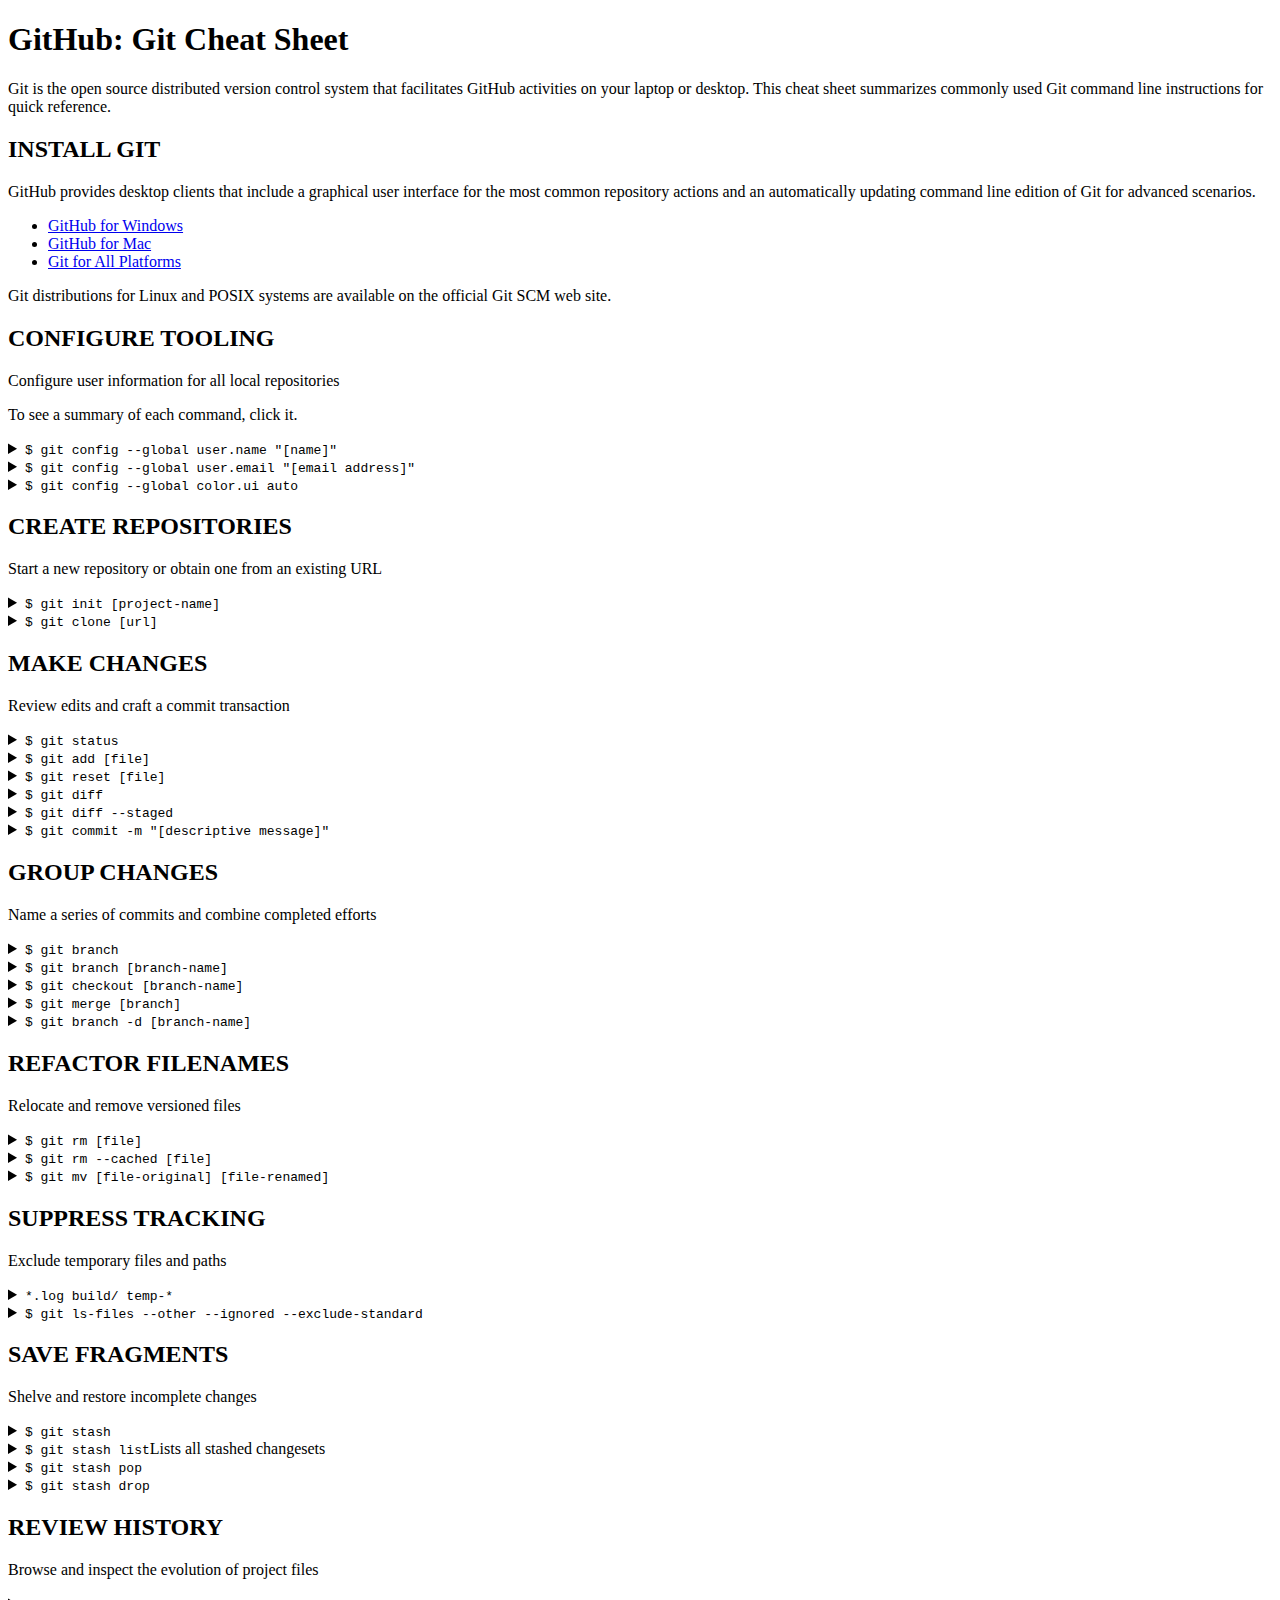
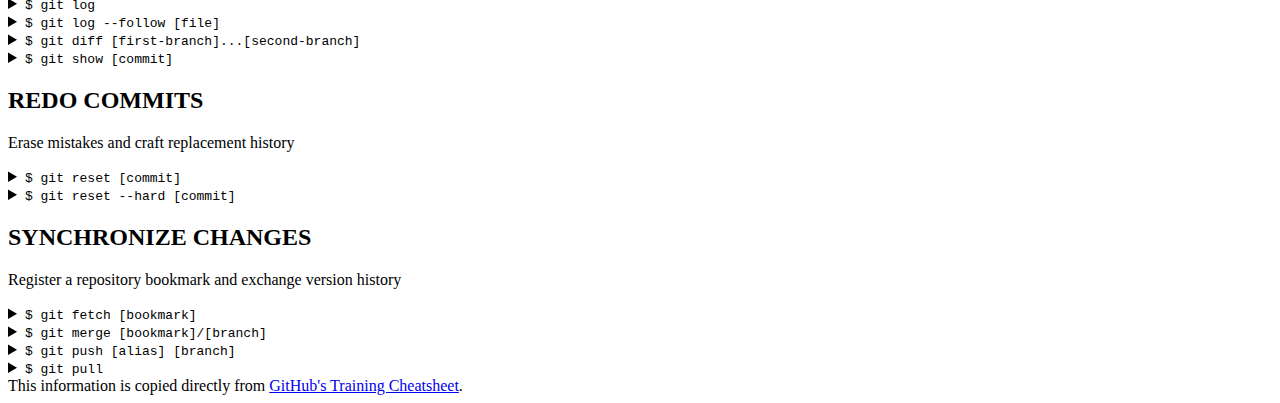
==== week-4/gps/gps2-1.html @ 6a245799 "Push GPS Files" ====
<!--
Write your names here:
1.
2.
We spent [#] hours on this challenge.
-->

<!-- This challenge uses HTML5 syntax that may not be available in all browsers (It works in Chrome and Safari, from my testing. (<details> and<summary>). -->

<!DOCTYPE html>
<html lang="en">
  <head>
    <meta charset="UTF-8">
    <link rel="stylesheet" type="text/css" href="gps2-1.css">  <!-- Insert a link to the stylesheet here -->
    <title>Git Cheat Sheet</title>
  </head>

  <body>
    <header>
      <h1>GitHub: Git Cheat Sheet</h1>
      <p>Git is the open source distributed version control system that
        facilitates GitHub activities on your laptop or desktop.
        This cheat sheet summarizes commonly used Git command line
        instructions for quick reference.</p>
    </header>

    <section class="column-1">
      <article>
        <h2>INSTALL GIT</h2>
        <p>GitHub provides desktop clients that include a graphical user
        interface for the most common repository actions and an automatically
        updating command line edition of Git for advanced scenarios.</p>
        <ul>
          <li><a href="https://windows.github.com">GitHub for Windows</a></li>
          <li><a href="https://mac.github.com">GitHub for Mac</a></li>
          <li><a href="http://git-scm.com">Git for All Platforms</a></li>
        </ul>

        Git distributions for Linux and POSIX systems are available on the
        official Git SCM web site.
      </article>

      <article>
        <h2>CONFIGURE TOOLING</h2>
        <p>Configure user information for all local repositories</p>
        <p> To see a summary of each command, click it.</p>

        <details>
          <summary><code>$ git config --global user.name "[name]"</code></summary>
          <p>Sets the name you want attached to your commit transactions</p>
        </details>

        <details>
          <summary><code>$ git config --global user.email "[email address]"</code></summary>
          <p>Sets the email you want atached to your commit transactions</p>
        </details>

        <details>
          <summary><code>$ git config --global color.ui auto</code></summary>
          <p>Enables helpful colorization of command line output</p>
        </details>
      </article>

      <article>
        <h2>CREATE REPOSITORIES</h2>
        <p>Start a new repository or obtain one from an existing URL</p>

        <details>
          <summary><code>$ git init [project-name]</code></summary>
          <p>Creates a new local repository with the specified name</p>
        </details>

        <details>
          <summary><code>$ git clone [url]</code></summary>
          <p>Downloads a project and its entire version history</p>
        </details>
      </article>

      <article>
        <h2>MAKE CHANGES</h2>
        <p>Review edits and craft a commit transaction</p>

        <details>
          <summary><code>$ git status</code></summary>
          <p>Lists all new or modified files to be committed</p>
        </details>

        <details>
          <summary><code>$ git add [file]</code></summary>
          <p>Snapshots the file in preparation for versioning</p>
        </details>

        <details>
          <summary><code>$ git reset [file]</code></summary>
          <p>Unstages the file, but preserve its contents</p>
        </details>

        <details>
          <summary><code>$ git diff</code></summary>
          <p>Shows file differences not yet staged</p>
        </details>

        <details>
          <summary><code>$ git diff --staged</code></summary>
          <p>Shows file differences between staging and the last file version</p>
        </details>

        <details>
          <summary><code>$ git commit -m "[descriptive message]"</code></summary>
          <p>Records file snapshots permanently in version history</p>
        </details>
      </article>

      <article>
        <h2>GROUP CHANGES</h2>
        <p>Name a series of commits and combine completed efforts</p>

        <details>
          <summary><code>$ git branch</code></summary>
          <p>Lists all local branches in the current repository</p>
        </details>

        <details>
          <summary><code>$ git branch [branch-name]</code></summary>
          <p>Creates a new branch</p>
        </details>

        <details>
          <summary><code>$ git checkout [branch-name]</code></summary>
          <p>Switches to the specified branch and updates the working directory</p>
        </details>

        <details>
          <summary><code>$ git merge [branch]</code></summary>
          <p>Combines the specified branch’s history into the current branch</p>
        </details>

        <details>
          <summary><code>$ git branch -d [branch-name]</code></summary>
          <p>Deletes the specified branch</p>
        </details>
      </article>
    </section>

    <section class="column-2">
      <article>
        <h2>REFACTOR FILENAMES</h2>
        <p>Relocate and remove versioned files</p>

        <details>
          <summary><code>$ git rm [file]</code></summary>
          <p>Deletes the file from the working directory and stages the deletion</p>
        </details>

        <details>
          <summary><code>$ git rm --cached [file]</code></summary>
          <p>Removes the file from version control but preserves the file locally</p>
        </details>

        <details>
          <summary><code>$ git mv [file-original] [file-renamed]</code></summary>
          <p>Changes the file name and prepares it for commit</p>
        </details>
      </article>

      <article>
        <h2>SUPPRESS TRACKING</h2>
        <p>Exclude temporary files and paths</p>

        <details>
          <summary><code>*.log
                    build/
                    temp-*
          </code></summary>
          <p>A text file named .gitignore suppresses accidental versioning of files and paths matching the specified paterns</p>
        </details>

        <details>
          <summary><code>$ git ls-files --other --ignored --exclude-standard</code></summary>
          <p>Lists all ignored files in this project</p>
        </details>
      </article>

      <article>
        <h2>SAVE FRAGMENTS</h2>
        <p>Shelve and restore incomplete changes</p>

        <details>
          <summary><code>$ git stash</code></summary>
          <p>Temporarily stores all modified tracked files</p>
        </details>

        <details>
          <summary><code>$ git stash list</code>Lists all stashed changesets</summary>
          <p></p>
        </details>

        <details>
          <summary><code>$ git stash pop</code></summary>
          <p>Restores the most recently stashed files</p>
        </details>

        <details>
          <summary><code>$ git stash drop</code></summary>
          <p>Discards the most recently stashed changeset</p>
        </details>

      </article>

      <article>
        <h2>REVIEW HISTORY</h2>
        <p>Browse and inspect the evolution of project files</p>

        <details>
          <summary><code>$ git log</code></summary>
          <p>Lists version history for the current branch</p>
        </details>

        <details>
          <summary><code>$ git log --follow [file]</code></summary>
          <p>Lists version history for a file, including renames</p>
        </details>

        <details>
          <summary><code>$ git diff [first-branch]...[second-branch]</code></summary>
          <p>Shows content differences between two branches</p>
        </details>

        <details>
          <summary><code>$ git show [commit]</code></summary>
          <p>Outputs metadata and content changes of the specified commit</p>
        </details>
      </article>

      <article>
        <h2>REDO COMMITS</h2>
        <p>Erase mistakes and craft replacement history</p>

        <details>
          <summary><code>$ git reset [commit]</code></summary>
          <p>Undoes all commits after [commit], preserving changes locally</p>
        </details>

        <details>
          <summary><code>$ git reset --hard [commit]</code></summary>
          <p>Discards all history and changes back to the specified commit</p>
        </details>
      </article>

      <article>
        <h2>SYNCHRONIZE CHANGES</h2>
        <p>Register a repository bookmark and exchange version history</p>

        <details>
          <summary><code>$ git fetch [bookmark]</code></summary>
          <p>Downloads all history from the repository bookmark</p>
        </details>

        <details>
          <summary><code>$ git merge [bookmark]/[branch]</code></summary>
          <p>Combines bookmark’s branch into current local branch</p>
        </details>

        <details>
          <summary><code>$ git push [alias] [branch]</code></summary>
          <p>Uploads all local branch commits to GitHub</p>
        </details>

        <details>
          <summary><code>$ git pull</code></summary>
          <p>Downloads bookmark history and incorporates changes</p>
        </details>
      </article>
    </section>

    <footer>
      This information is copied directly from <a href="https://training.github.com/kit/downloads/github-git-cheat-sheet.pdf">GitHub's Training Cheatsheet</a>.
    </footer>
  <!-- Add your reflection here as a comment. -->
  </body>
</html>
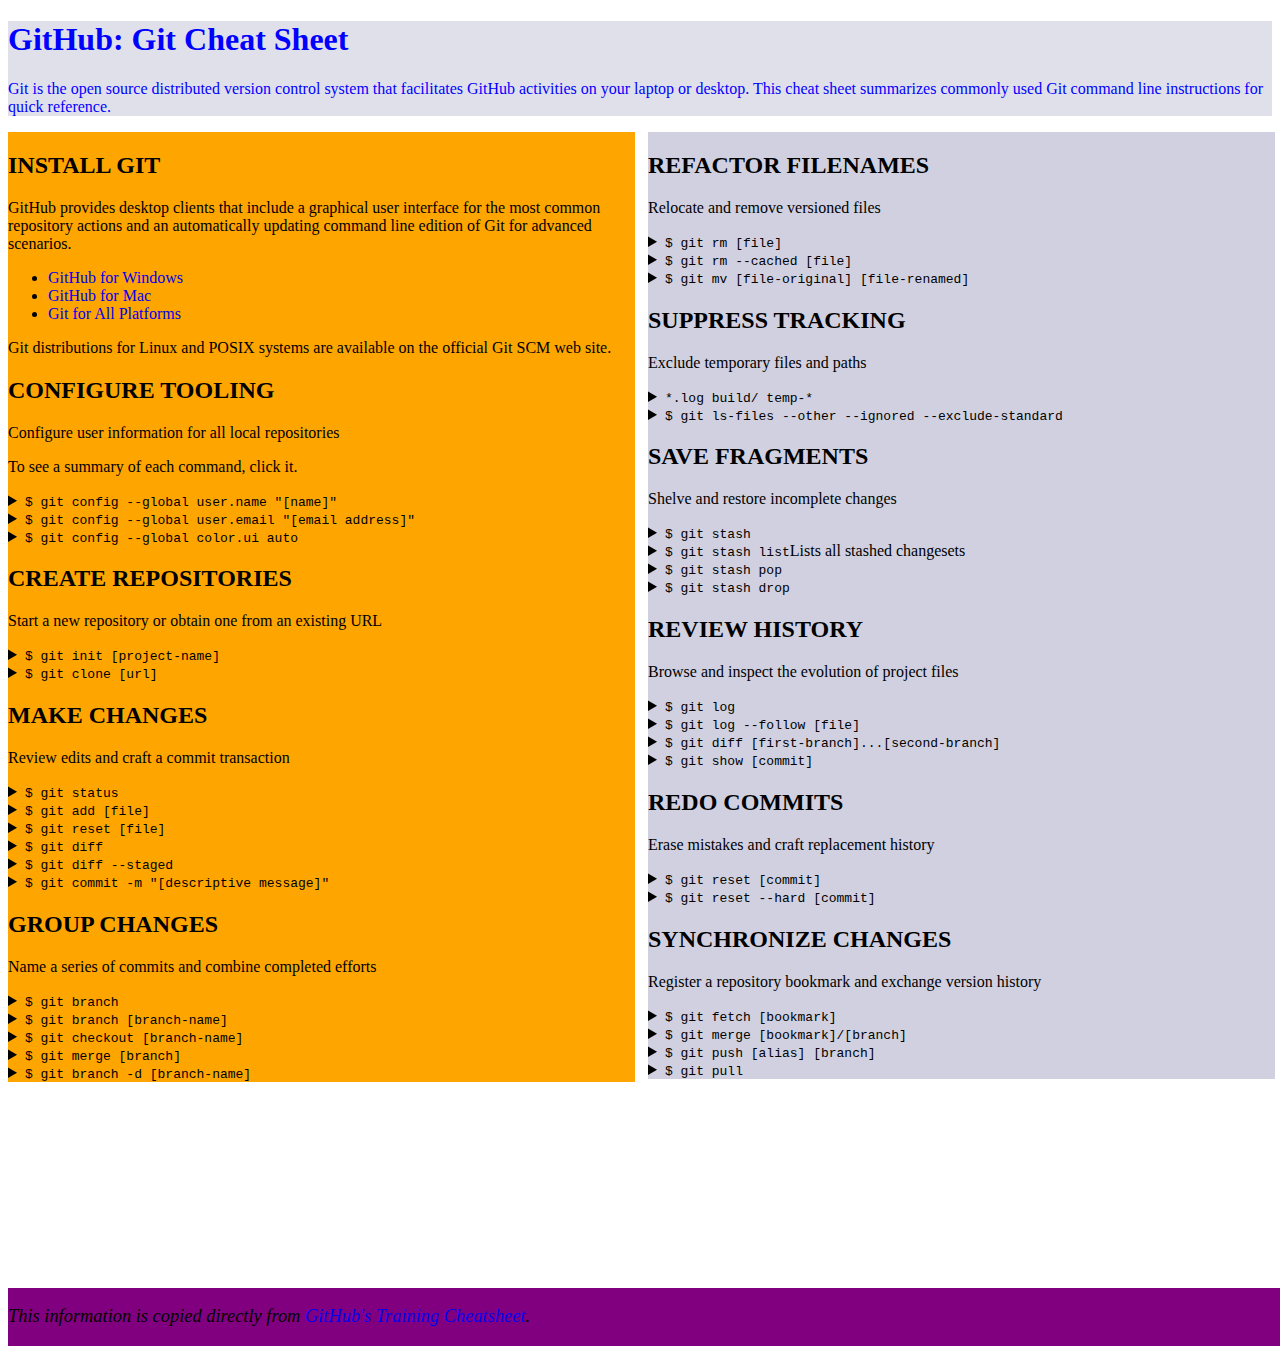
==== commit 90a349dd: "Push HTML Comment" ====
--- a/week-4/gps/gps2-1.html
+++ b/week-4/gps/gps2-1.html
@@ -276,6 +276,12 @@
     <footer>
       This information is copied directly from <a href="https://training.github.com/kit/downloads/github-git-cheat-sheet.pdf">GitHub's Training Cheatsheet</a>.
     </footer>
-  <!-- Add your reflection here as a comment. -->
+  <!-- Add your reflection here as a comment.
+I did feel more confident with CSS positioning in this challenge.
+In general, I think we did a great job with the competencies. The only things we had to research
+were what clear:both means even though we knew what it would do, and we had some trial & error with positioning the footer.
+Overall, we accomplished everything fairly smoothly and expected the proper results to occur through our code.
+
+-->
   </body>
 </html>
--- a/week-4/gps/gps2-1.css
+++ b/week-4/gps/gps2-1.css
@@ -0,0 +1,33 @@
+header {
+  color: blue;
+  background-color: #e0e0eb;
+}
+
+.column-1 {
+  position: absolute;
+  width: 49%;
+  background-color: orange;
+}
+
+.column-2 {
+  position: absolute;
+  width: 49%;
+  background-color: #d0d0e1;
+  margin-left: 50%;
+}
+
+a{
+  text-decoration: none;
+}
+
+footer {
+  font-style: italic;
+  font-size: 1.15em;
+  background: purple;
+  position: absolute;
+  padding-top: 1em;
+  padding-bottom: 1em;
+  top: 70em;
+  clear: both;
+  width: 100%;
+}
